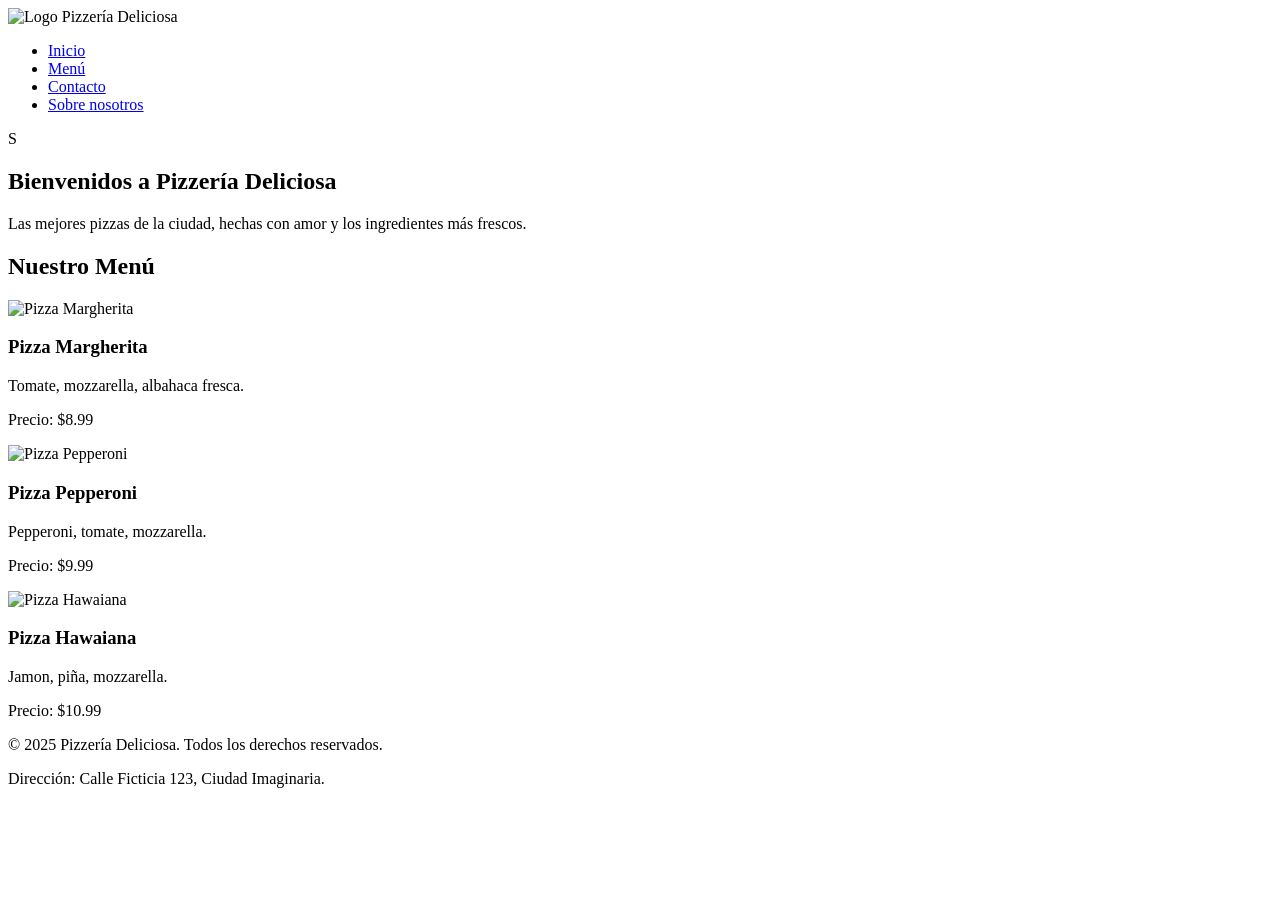
==== index.html @ 8124c474 "Update and rename pizza.html to index.html" ====
<!DOCTYPE html>
<html lang="es">
<head>
    <meta charset="UTF-8">
    <meta name="viewport" content="width=device-width, initial-scale=1.0">
    <title>Pizzería Deliciosa</title>
    <link rel="stylesheet" href="styles.css">
</head>
<body>
    <header>
        <div class="logo">
            <img src="https://via.placeholder.com/150" alt="Logo Pizzería Deliciosa">
        </div>
        <nav>
            <ul>
                <li><a href="#">Inicio</a></li>
                <li><a href="#">Menú</a></li>
                <li><a href="#">Contacto</a></li>
                <li><a href="#">Sobre nosotros</a></li>
            </ul>
        </nav>
    </header>S

    <section class="hero">
        <h1>Bienvenidos a Pizzería Deliciosa</h1>
        <p>Las mejores pizzas de la ciudad, hechas con amor y los ingredientes más frescos.</p>
    </section>

    <section class="menu">
        <h2>Nuestro Menú</h2>
        <div class="pizza-item">
            <img src="https://via.placeholder.com/200" alt="Pizza Margherita">
            <h3>Pizza Margherita</h3>
            <p>Tomate, mozzarella, albahaca fresca.</p>
            <p>Precio: $8.99</p>
        </div>
        <div class="pizza-item">
            <img src="https://via.placeholder.com/200" alt="Pizza Pepperoni">
            <h3>Pizza Pepperoni</h3>
            <p>Pepperoni, tomate, mozzarella.</p>
            <p>Precio: $9.99</p>
        </div>
        <div class="pizza-item">
            <img src="https://via.placeholder.com/200" alt="Pizza Hawaiana">
            <h3>Pizza Hawaiana</h3>
            <p>Jamon, piña, mozzarella.</p>
            <p>Precio: $10.99</p>
        </div>
    </section>

    <footer>
        <p>&copy; 2025 Pizzería Deliciosa. Todos los derechos reservados.</p>
        <p>Dirección: Calle Ficticia 123, Ciudad Imaginaria.</p>
    </footer>
</body>
</html>
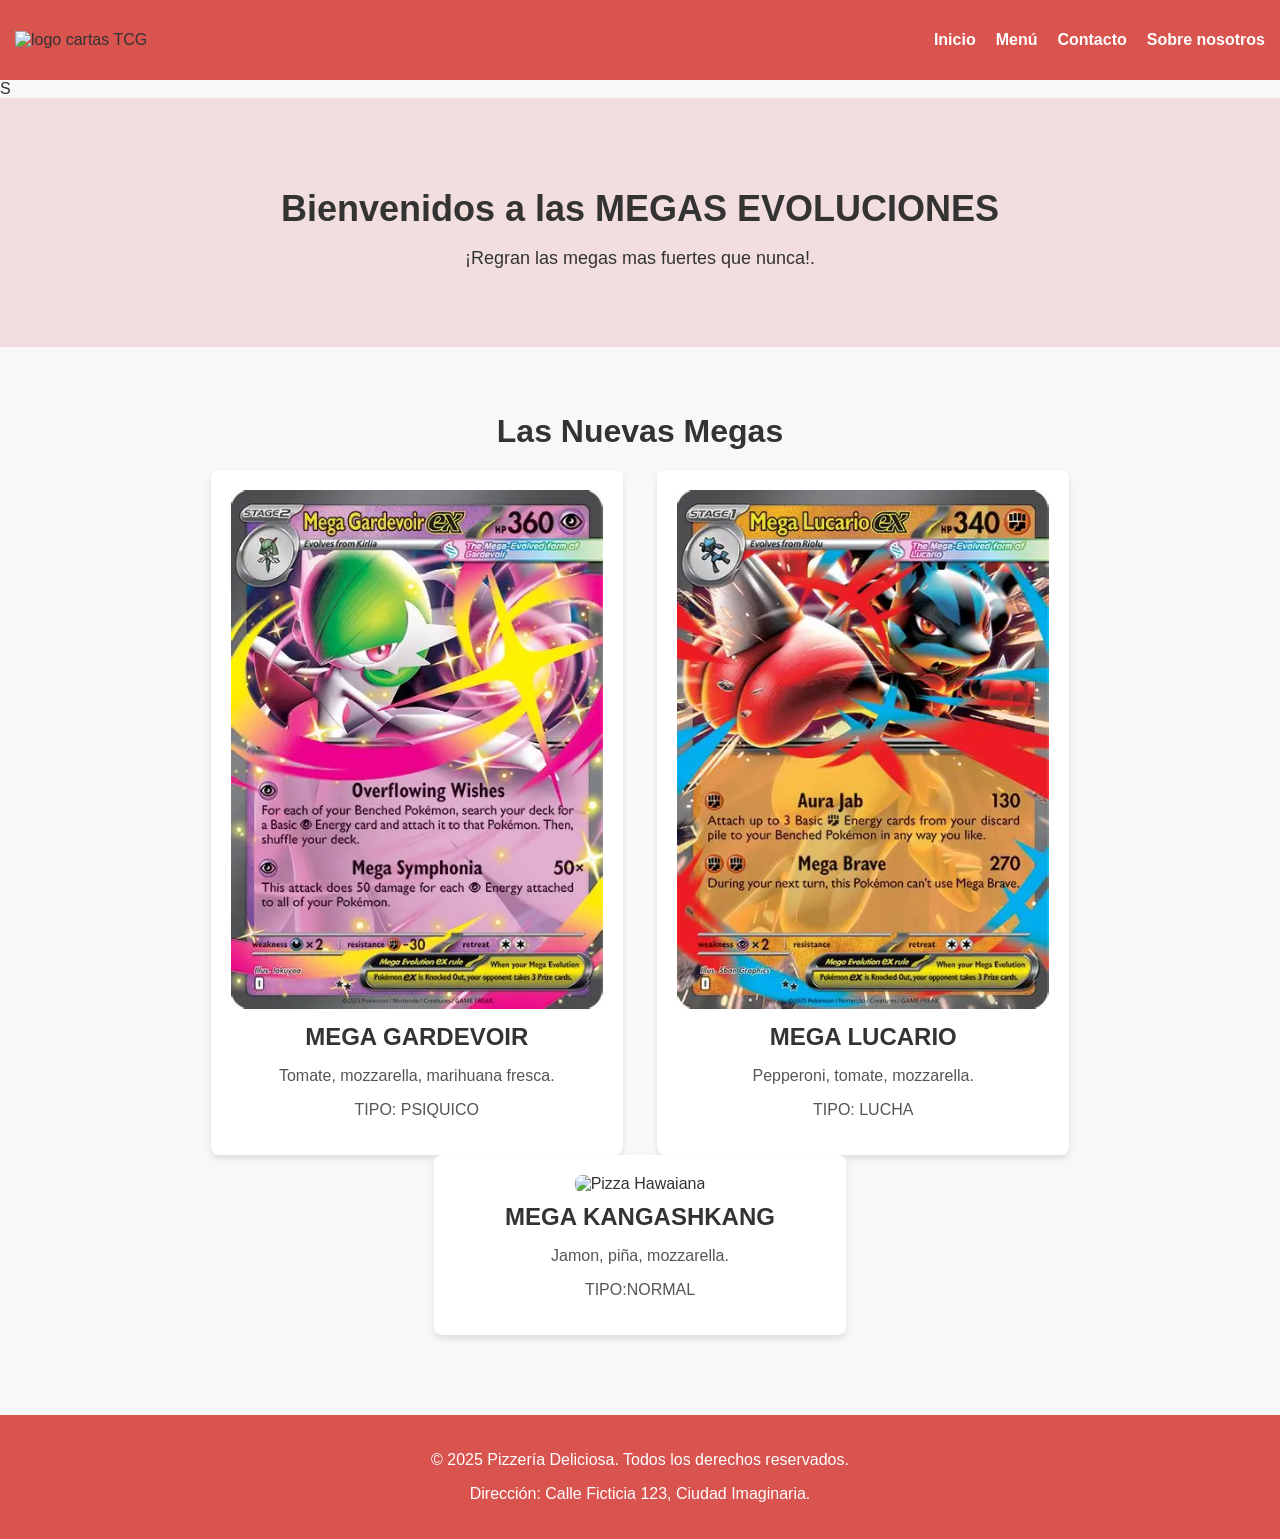
==== commit d1c690c5: "Add files via upload" ====
--- a/index.html
+++ b/index.html
@@ -3,13 +3,13 @@
 <head>
     <meta charset="UTF-8">
     <meta name="viewport" content="width=device-width, initial-scale=1.0">
-    <title>Pizzería Deliciosa</title>
+    <title>POKEMON TCG</title>
     <link rel="stylesheet" href="styles.css">
 </head>
 <body>
     <header>
         <div class="logo">
-            <img src="https://via.placeholder.com/150" alt="Logo Pizzería Deliciosa">
+            <img src="https://via.placeholder.com/150" alt="logo cartas TCG">
         </div>
         <nav>
             <ul>
@@ -22,29 +22,29 @@
     </header>S
 
     <section class="hero">
-        <h1>Bienvenidos a Pizzería Deliciosa</h1>
-        <p>Las mejores pizzas de la ciudad, hechas con amor y los ingredientes más frescos.</p>
+        <h1>Bienvenidos a las MEGAS EVOLUCIONES</h1>
+        <p>¡Regran las megas mas fuertes que nunca!.</p>
     </section>
 
     <section class="menu">
-        <h2>Nuestro Menú</h2>
+        <h2>Las Nuevas Megas</h2>
         <div class="pizza-item">
-            <img src="https://via.placeholder.com/200" alt="Pizza Margherita">
-            <h3>Pizza Margherita</h3>
-            <p>Tomate, mozzarella, albahaca fresca.</p>
-            <p>Precio: $8.99</p>
+            <img src="imagenes/garde.webp" alt="">
+            <h3>MEGA GARDEVOIR</h3>
+            <p>Tomate, mozzarella, marihuana fresca.</p>
+            <p>TIPO: PSIQUICO</p>
         </div>
         <div class="pizza-item">
-            <img src="https://via.placeholder.com/200" alt="Pizza Pepperoni">
-            <h3>Pizza Pepperoni</h3>
+            <img src="imagenes/luca.webp"alt="Pizza Pepperoni">
+            <h3>MEGA LUCARIO</h3>
             <p>Pepperoni, tomate, mozzarella.</p>
-            <p>Precio: $9.99</p>
+            <p>TIPO: LUCHA</p>
         </div>
         <div class="pizza-item">
             <img src="https://via.placeholder.com/200" alt="Pizza Hawaiana">
-            <h3>Pizza Hawaiana</h3>
+            <h3>MEGA KANGASHKANG</h3>
             <p>Jamon, piña, mozzarella.</p>
-            <p>Precio: $10.99</p>
+            <p>TIPO:NORMAL</p>
         </div>
     </section>
 
--- a/styles.css
+++ b/styles.css
@@ -0,0 +1,103 @@
+/* Estilo general para la página */
+body {
+    font-family: Arial, sans-serif;
+    margin: 0;
+    padding: 0;
+    background-color: #f8f8f8;
+    color: #333;
+}
+
+header {
+    background-color: #d9534f;
+    padding: 15px;
+    display: flex;
+    justify-content: space-between;
+    align-items: center;
+}
+
+header .logo img {
+    width: 100px;
+}
+
+nav ul {
+    list-style: none;
+    display: flex;
+}
+
+nav ul li {
+    margin-left: 20px;
+}
+
+nav ul li a {
+    color: white;
+    text-decoration: none;
+    font-weight: bold;
+}
+
+nav ul li a:hover {
+    text-decoration: underline;
+}
+
+.hero {
+    background-color: #f2dede;
+    padding: 60px 20px;
+    text-align: center;
+}
+
+.hero h1 {
+    font-size: 36px;
+    margin-bottom: 10px;
+}
+
+.hero p {
+    font-size: 18px;
+}
+
+.menu {
+    padding: 40px 20px;
+    text-align: center;
+}
+
+.menu h2 {
+    font-size: 32px;
+    margin-bottom: 20px;
+}
+
+.pizza-item {
+    display: inline-block;
+    width: 30%;
+    margin: 0 15px;
+    background-color: white;
+    padding: 20px;
+    box-shadow: 0 4px 6px rgba(0, 0, 0, 0.1);
+    text-align: center;
+    border-radius: 8px;
+    transition: transform 0.3s ease;
+}
+
+.pizza-item:hover {
+    transform: scale(1.05);
+}
+
+.pizza-item img {
+    width: 100%;
+    border-radius: 8px;
+}
+
+.pizza-item h3 {
+    font-size: 24px;
+    margin: 10px 0;
+}
+
+.pizza-item p {
+    font-size: 16px;
+    color: #555;
+}
+
+footer {
+    background-color: #d9534f;
+    text-align: center;
+    padding: 20px;
+    color: white;
+    margin-top: 40px;
+}
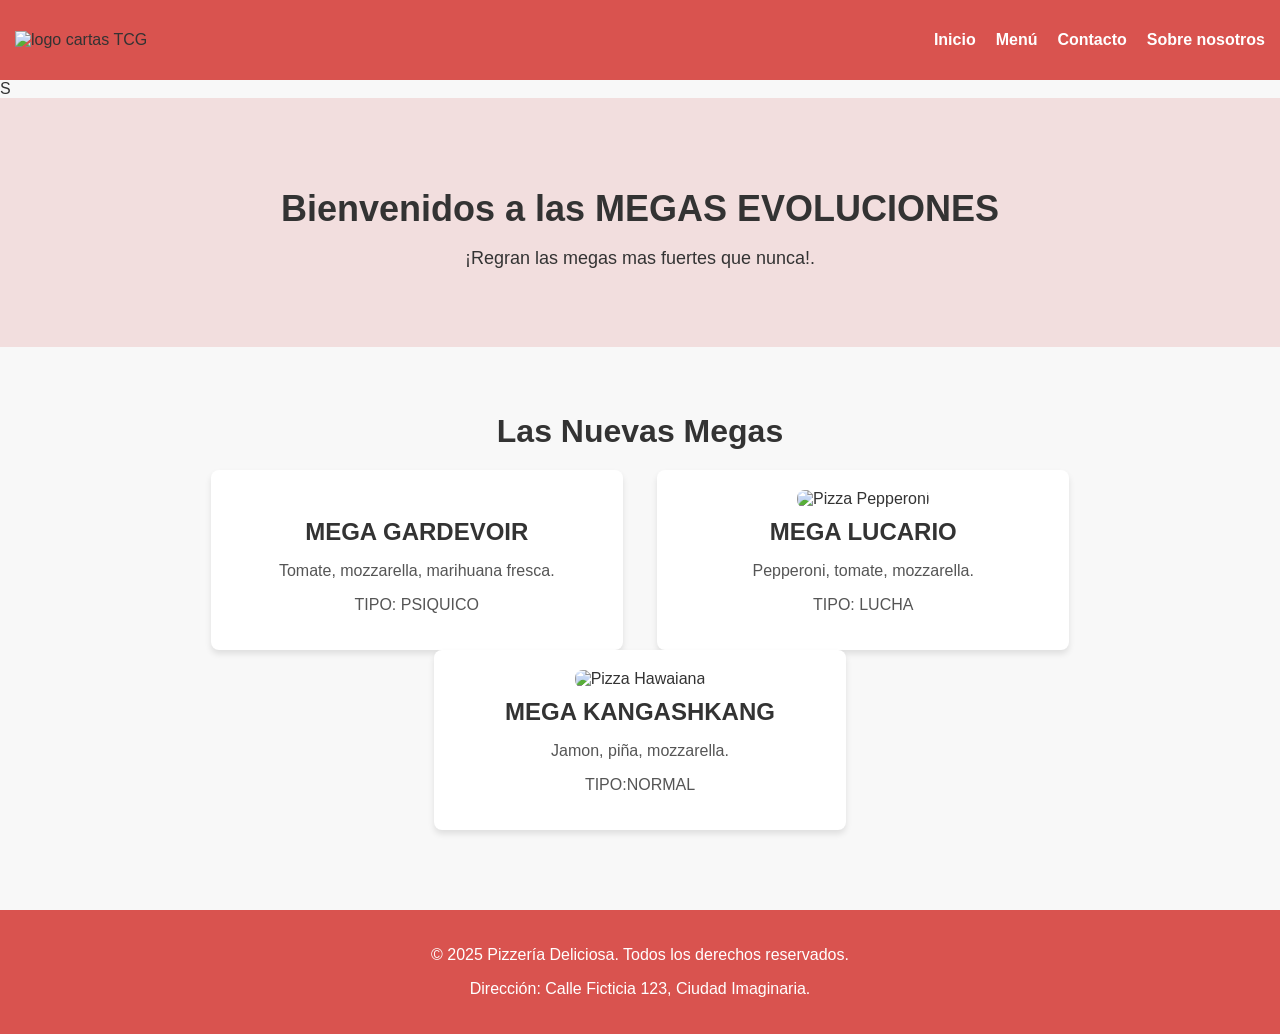
==== commit cd74a2d2: "Add files via upload" ====
--- a/index.html
+++ b/index.html
@@ -3,13 +3,14 @@
 <head>
     <meta charset="UTF-8">
     <meta name="viewport" content="width=device-width, initial-scale=1.0">
-    <title>POKEMON TCG</title>
+    <title>POKEMON TCG </title>
+    <link rel="icon" href="imagenes/R.png" type="img">
     <link rel="stylesheet" href="styles.css">
 </head>
 <body>
     <header>
         <div class="logo">
-            <img src="https://via.placeholder.com/150" alt="logo cartas TCG">
+            <img src="imagenes/R.png" alt="logo cartas TCG">
         </div>
         <nav>
             <ul>
